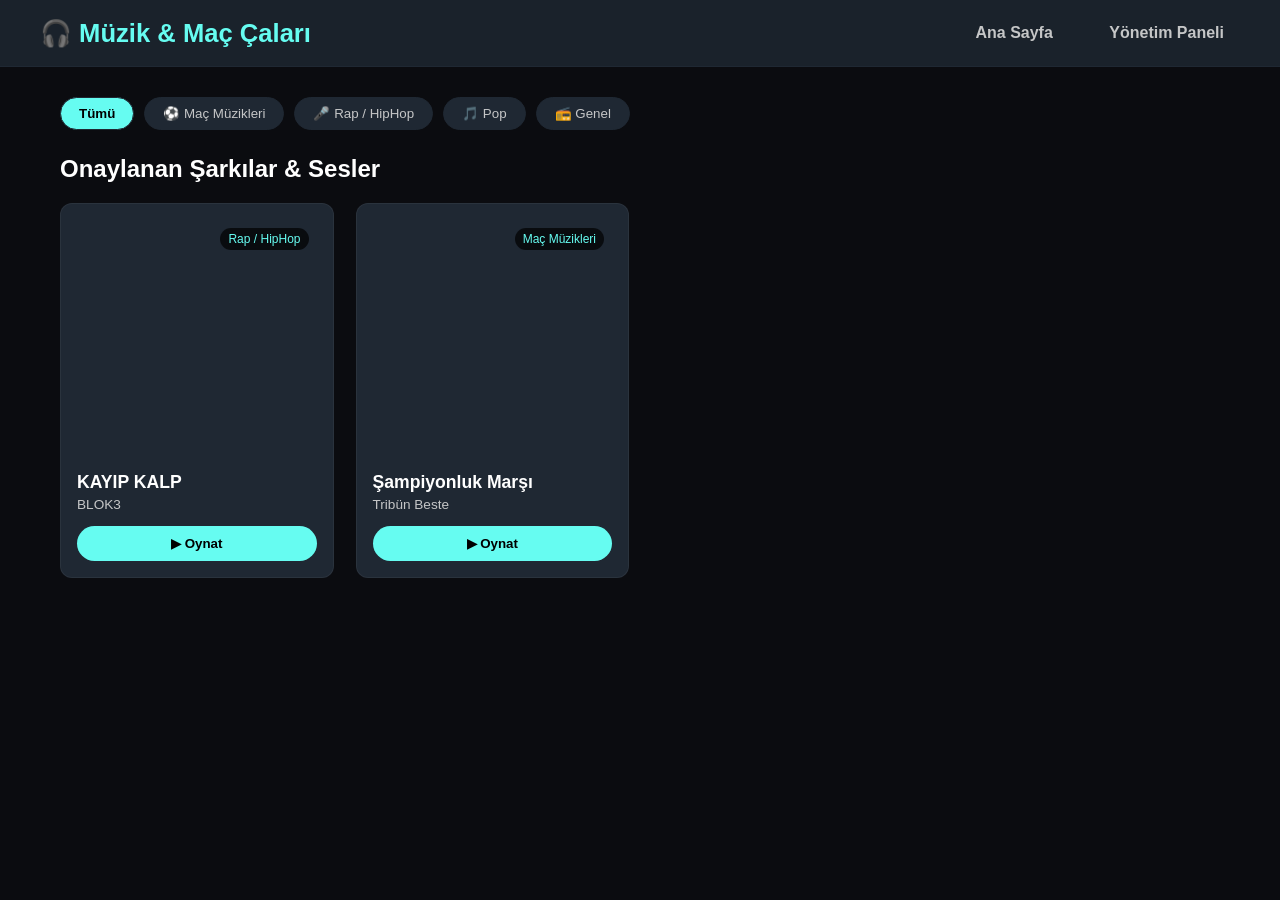
==== index.html @ 4236040e "Add files via upload" ====
﻿<!DOCTYPE html>
<html lang="tr">
<head>
    <meta charset="UTF-8">
    <meta name="viewport" content="width=device-width, initial-scale=1.0">
    <title>Gelişmiş Müzik Çalar</title>
    <link rel="stylesheet" href="style.css">
</head>
<body>
    <header>
        <h1>🎧 Müzik & Maç Çaları</h1>
        <div class="nav-links">
            <a href="index.html">Ana Sayfa</a>
            <a href="admin.html">Yönetim Paneli</a>
        </div>
    </header>

    <div class="container">
        <!-- Kategori Filtre Alanı -->
        <div class="filter-bar">
            <button class="filter-chip active" onclick="filterCategory('Tümü', this)">Tümü</button>
            <button class="filter-chip" onclick="filterCategory('Maç Müzikleri', this)">⚽ Maç Müzikleri</button>
            <button class="filter-chip" onclick="filterCategory('Rap / HipHop', this)">🎤 Rap / HipHop</button>
            <button class="filter-chip" onclick="filterCategory('Pop', this)">🎵 Pop</button>
            <button class="filter-chip" onclick="filterCategory('Genel', this)">📻 Genel</button>
        </div>

        <h2 style="margin-bottom: 20px;">Onaylanan Şarkılar & Sesler</h2>
        <div id="songGrid" class="song-grid">
            <!-- Dinamik yüklenecektir -->
        </div>
    </div>

    <!-- Gizli HTML5 Audio Oynatıcı -->
    <audio id="globalAudioPlayer"></audio>

    <script src="app.js"></script>
    <script>
        document.addEventListener('DOMContentLoaded', () => {
            loadIndexSongs();
        });
    </script>
</body>
</html>
---- style.css ----
﻿:root {
  --bg-color: #0b0c10;
  --card-bg: #1f2833;
  --card-hover: #2c3531;
  --accent-color: #66fcf1;
  --accent-hover: #45a29e;
  --text-color: #ffffff;
  --text-muted: #c5c6c7;
  --border-color: #1f2833;
  --danger-color: #ff4d4d;
}

* {
  box-sizing: border-box;
  margin: 0;
  padding: 0;
  font-family: 'Inter', 'Segoe UI', Tahoma, Geneva, Verdana, sans-serif;
}

body {
  background-color: var(--bg-color);
  color: var(--text-color);
  min-height: 100vh;
  display: flex;
  flex-direction: column;
}

header {
  background: rgba(31, 40, 51, 0.8);
  backdrop-filter: blur(10px);
  padding: 18px 40px;
  display: flex;
  justify-content: space-between;
  align-items: center;
  border-bottom: 1px solid var(--border-color);
  position: sticky;
  top: 0;
  z-index: 100;
}

header h1 {
  font-size: 1.6rem;
  color: var(--accent-color);
  display: flex;
  align-items: center;
  gap: 10px;
}

.nav-links a {
  color: var(--text-muted);
  text-decoration: none;
  margin-left: 20px;
  font-weight: 600;
  transition: all 0.2s ease;
  padding: 8px 16px;
  border-radius: 20px;
}

.nav-links a:hover {
  color: var(--text-color);
  background: rgba(255, 255, 255, 0.1);
}

.container {
  max-width: 1200px;
  margin: 30px auto;
  padding: 0 20px;
  flex: 1;
  width: 100%;
}

.filter-bar {
  display: flex;
  gap: 10px;
  margin-bottom: 25px;
  flex-wrap: wrap;
}

.filter-chip {
  background: var(--card-bg);
  color: var(--text-muted);
  border: 1px solid var(--border-color);
  padding: 8px 18px;
  border-radius: 20px;
  cursor: pointer;
  font-weight: 500;
  transition: all 0.2s;
}

.filter-chip.active, .filter-chip:hover {
  background: var(--accent-color);
  color: #000;
  font-weight: bold;
}

.song-grid {
  display: grid;
  grid-template-columns: repeat(auto-fill, minmax(230px, 1fr));
  gap: 22px;
  margin-bottom: 40px;
}

.song-card {
  background-color: var(--card-bg);
  border-radius: 12px;
  padding: 16px;
  transition: all 0.3s ease;
  display: flex;
  flex-direction: column;
  border: 1px solid rgba(255,255,255,0.05);
}

.song-card:hover {
  transform: translateY(-6px);
  box-shadow: 0 10px 20px rgba(0,0,0,0.5);
}

.song-cover-container {
  position: relative;
  width: 100%;
  aspect-ratio: 1;
  margin-bottom: 12px;
  border-radius: 8px;
  overflow: hidden;
}

.song-cover {
  width: 100%;
  height: 100%;
  object-fit: cover;
}

.category-tag {
  position: absolute;
  top: 8px;
  right: 8px;
  background: rgba(0,0,0,0.7);
  color: var(--accent-color);
  font-size: 0.75rem;
  padding: 4px 8px;
  border-radius: 12px;
  backdrop-filter: blur(4px);
}

.song-info h3 {
  font-size: 1.1rem;
  margin-bottom: 4px;
  white-space: nowrap;
  overflow: hidden;
  text-overflow: ellipsis;
}

.song-info p {
  color: var(--text-muted);
  font-size: 0.85rem;
  margin-bottom: 14px;
}

.play-btn {
  background-color: var(--accent-color);
  color: #000;
  border: none;
  padding: 10px;
  border-radius: 25px;
  font-weight: bold;
  cursor: pointer;
  display: flex;
  align-items: center;
  justify-content: center;
  gap: 8px;
  transition: all 0.2s;
  width: 100%;
  margin-top: auto;
}

.play-btn:hover {
  background-color: var(--accent-hover);
  transform: scale(1.02);
}

/* Modal ve Login */
.login-overlay {
  position: fixed;
  top: 0; left: 0; width: 100%; height: 100%;
  background: rgba(0, 0, 0, 0.9);
  display: flex; justify-content: center; align-items: center;
  z-index: 1000;
}

.login-box {
  background: var(--card-bg);
  padding: 35px;
  border-radius: 12px;
  width: 100%; max-width: 380px;
  border: 1px solid var(--border-color);
}

.login-box input {
  width: 100%;
  padding: 12px;
  margin: 15px 0;
  background: #0b0c10;
  border: 1px solid var(--border-color);
  border-radius: 6px;
  color: var(--text-color);
}

.btn {
  background-color: var(--accent-color);
  color: #000;
  border: none;
  padding: 12px;
  border-radius: 6px;
  font-weight: bold;
  cursor: pointer;
  width: 100%;
  transition: background 0.2s;
}

.btn:hover { background-color: var(--accent-hover); }

.admin-panel { display: none; }
.admin-section {
  background: var(--card-bg);
  padding: 24px;
  border-radius: 12px;
  margin-bottom: 25px;
  border: 1px solid var(--border-color);
}

.form-group { margin-bottom: 15px; }
.form-group label { display: block; margin-bottom: 6px; color: var(--text-muted); font-size: 0.85rem; }
.form-group input, .form-group select {
  width: 100%;
  padding: 10px;
  background: #0b0c10;
  border: 1px solid var(--border-color);
  border-radius: 6px;
  color: var(--text-color);
}

.download-helper {
  background: rgba(102, 252, 241, 0.1);
  border: 1px dashed var(--accent-color);
  padding: 12px;
  border-radius: 8px;
  margin-bottom: 15px;
  font-size: 0.85rem;
}
.download-helper a { color: var(--accent-color); font-weight: bold; text-decoration: underline; }

.toggle-container { display: flex; align-items: center; gap: 12px; margin: 15px 0; }
.switch { position: relative; width: 50px; height: 26px; }
.switch input { opacity: 0; width: 0; height: 0; }
.slider {
  position: absolute; cursor: pointer; top: 0; left: 0; right: 0; bottom: 0;
  background-color: #555; transition: .3s; border-radius: 26px;
}
.slider:before {
  position: absolute; content: ""; height: 20px; width: 20px; left: 3px; bottom: 3px;
  background-color: white; transition: .3s; border-radius: 50%;
}
input:checked + .slider { background-color: var(--accent-color); }
input:checked + .slider:before { transform: translateX(24px); }

table { width: 100%; border-collapse: collapse; margin-top: 15px; }
th, td { padding: 12px; text-align: left; border-bottom: 1px solid var(--border-color); }
th { color: var(--text-muted); }

.btn-danger {
  background-color: var(--danger-color);
  color: #fff; border: none; padding: 6px 12px; border-radius: 4px; cursor: pointer;
}
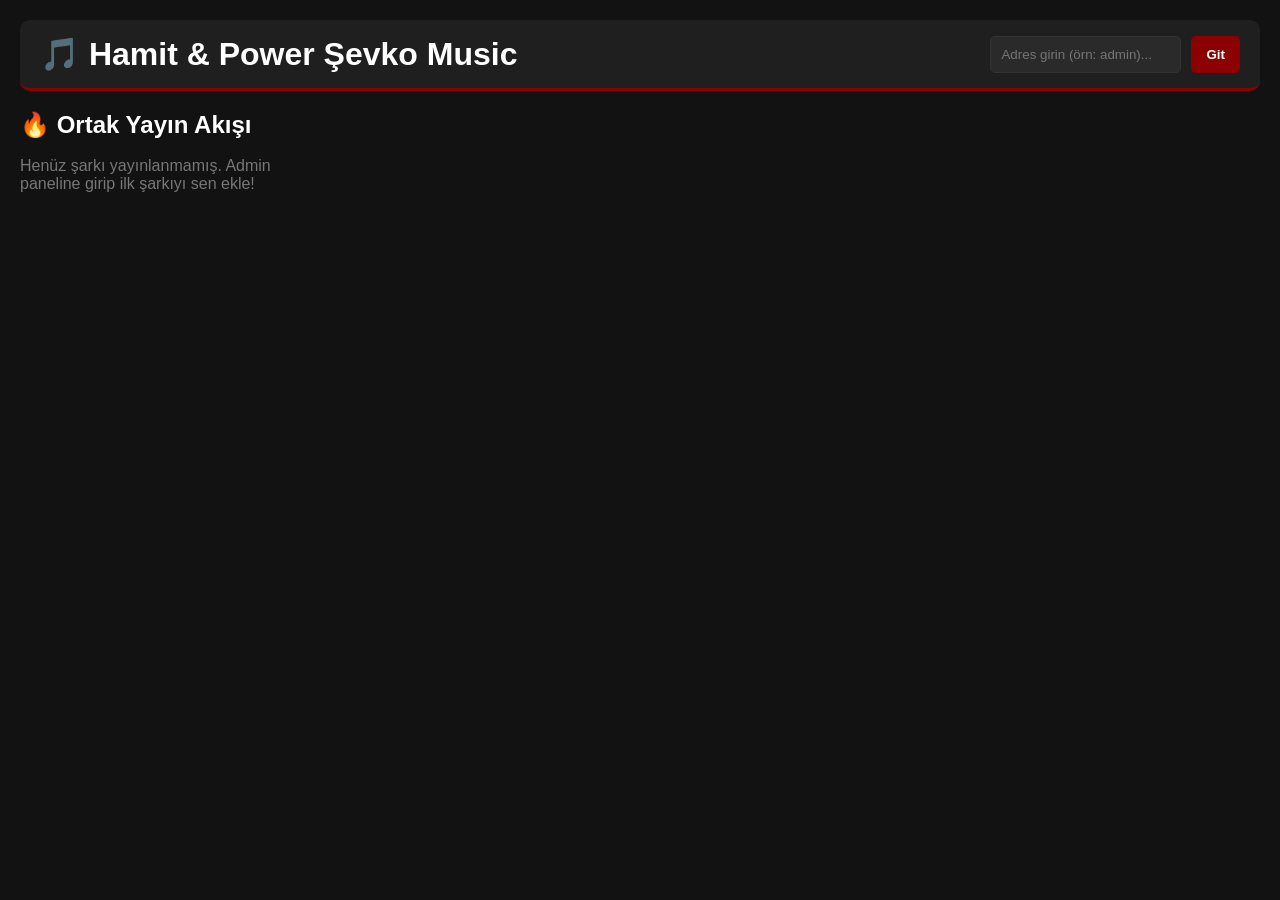
==== commit 8fbd99e8: "Add files via upload" ====
--- a/index.html
+++ b/index.html
@@ -3,42 +3,228 @@
 <head>
     <meta charset="UTF-8">
     <meta name="viewport" content="width=device-width, initial-scale=1.0">
-    <title>Gelişmiş Müzik Çalar</title>
-    <link rel="stylesheet" href="style.css">
+    <title>Hamit & Power Şevko Music Platform</title>
+    <style>
+        * {
+            box-sizing: border-box;
+            margin: 0;
+            padding: 0;
+            font-family: 'Segoe UI', Tahoma, Geneva, Verdana, sans-serif;
+        }
+
+        body {
+            background-color: #121212;
+            color: #ffffff;
+            padding: 20px;
+        }
+
+        .header {
+            display: flex;
+            justify-content: space-between;
+            align-items: center;
+            padding: 15px 20px;
+            background-color: #1f1f1f;
+            border-radius: 10px;
+            margin-bottom: 20px;
+            border-bottom: 3px solid #8b0000;
+        }
+
+        .nav-bar {
+            display: flex;
+            gap: 10px;
+        }
+
+        input[type="text"] {
+            padding: 10px;
+            border-radius: 5px;
+            border: 1px solid #333;
+            background-color: #2a2a2a;
+            color: #fff;
+            outline: none;
+        }
+
+        button {
+            padding: 10px 15px;
+            border-radius: 5px;
+            border: none;
+            background-color: #8b0000; /* Kan Kırmızısı */
+            color: white;
+            font-weight: bold;
+            cursor: pointer;
+            transition: 0.2s;
+        }
+
+        button:hover {
+            background-color: #b22222;
+        }
+
+        .admin-panel {
+            display: none;
+            background-color: #1f1f1f;
+            padding: 20px;
+            border-radius: 10px;
+            margin-bottom: 25px;
+            border: 2px solid #8b0000;
+        }
+
+        .form-group {
+            margin-bottom: 12px;
+            display: flex;
+            flex-direction: column;
+            gap: 5px;
+        }
+
+        .music-grid {
+            display: grid;
+            grid-template-columns: repeat(auto-fill, minmax(280px, 1fr));
+            gap: 20px;
+        }
+
+        .music-card {
+            background-color: #181818;
+            padding: 15px;
+            border-radius: 10px;
+            display: flex;
+            flex-direction: column;
+            gap: 10px;
+            border: 1px solid #282828;
+            box-shadow: 0 4px 6px rgba(0,0,0,0.3);
+        }
+
+        .music-card iframe {
+            width: 100%;
+            height: 180px;
+            border-radius: 8px;
+            border: none;
+        }
+
+        .tag {
+            background-color: #8b0000;
+            font-size: 12px;
+            padding: 3px 8px;
+            border-radius: 4px;
+            width: fit-content;
+            font-weight: bold;
+        }
+    </style>
 </head>
 <body>
-    <header>
-        <h1>🎧 Müzik & Maç Çaları</h1>
-        <div class="nav-links">
-            <a href="index.html">Ana Sayfa</a>
-            <a href="admin.html">Yönetim Paneli</a>
-        </div>
-    </header>
-
-    <div class="container">
-        <!-- Kategori Filtre Alanı -->
-        <div class="filter-bar">
-            <button class="filter-chip active" onclick="filterCategory('Tümü', this)">Tümü</button>
-            <button class="filter-chip" onclick="filterCategory('Maç Müzikleri', this)">⚽ Maç Müzikleri</button>
-            <button class="filter-chip" onclick="filterCategory('Rap / HipHop', this)">🎤 Rap / HipHop</button>
-            <button class="filter-chip" onclick="filterCategory('Pop', this)">🎵 Pop</button>
-            <button class="filter-chip" onclick="filterCategory('Genel', this)">📻 Genel</button>
-        </div>
-
-        <h2 style="margin-bottom: 20px;">Onaylanan Şarkılar & Sesler</h2>
-        <div id="songGrid" class="song-grid">
-            <!-- Dinamik yüklenecektir -->
+
+    <div class="header">
+        <h1>🎵 Hamit & Power Şevko Music</h1>
+        <div class="nav-bar">
+            <input type="text" id="urlInput" placeholder="Adres girin (örn: admin)...">
+            <button onclick="checkRoute()">Git</button>
         </div>
     </div>
 
-    <!-- Gizli HTML5 Audio Oynatıcı -->
-    <audio id="globalAudioPlayer"></audio>
-
-    <script src="app.js"></script>
+    <!-- ADMIN PANEL -->
+    <div id="adminPanel" class="admin-panel">
+        <h2>🛠️ Power Şevko & Admin Şarkı Yayınlama Paneli</h2>
+        <p style="color:#aaa; font-size:13px; margin-bottom:15px;">YouTube linkini gir, kapak resmini otomatik al ve herkeste paylaş!</p>
+        <div class="form-group">
+            <label>Şarkı / Video Adı:</label>
+            <input type="text" id="songTitle" placeholder="Örn: Efsane Parça">
+        </div>
+        <div class="form-group">
+            <label>Sanatçı / Kanal:</label>
+            <input type="text" id="songArtist" placeholder="Örn: Power Şevko Mix">
+        </div>
+        <div class="form-group">
+            <label>YouTube Video Linki:</label>
+            <input type="text" id="youtubeUrl" placeholder="https://www.youtube.com/watch?v=...">
+        </div>
+        <button onclick="publishSong()">📥 İndir ve Paylaş (Yayınla)</button>
+    </div>
+
+    <!-- MÜZİK AKIŞI -->
+    <h2>🔥 Ortak Yayın Akışı</h2>
+    <br>
+    <div class="music-grid" id="musicContainer">
+        <!-- Şarkılar buraya dinamik eklenecek -->
+    </div>
+
     <script>
-        document.addEventListener('DOMContentLoaded', () => {
-            loadIndexSongs();
-        });
+        let songs = JSON.parse(localStorage.getItem('published_songs_power_sevko')) || [];
+
+        function renderSongs() {
+            const container = document.getElementById('musicContainer');
+            container.innerHTML = '';
+            
+            if(songs.length === 0) {
+                container.innerHTML = '<p style="color:#777;">Henüz şarkı yayınlanmamış. Admin paneline girip ilk şarkıyı sen ekle!</p>';
+                return;
+            }
+
+            songs.forEach(song => {
+                const card = document.createElement('div');
+                card.className = 'music-card';
+                card.innerHTML = `
+                    <span class="tag">Power Şevko Onaylı</span>
+                    <iframe src="https://www.youtube.com/embed/${song.videoId}" allowfullscreen></iframe>
+                    <h3>${song.title}</h3>
+                    <p style="color:#aaa;">${song.artist}</p>
+                    <small style="color:#666; word-break: break-all;">Kapak: ${song.thumbnail}</small>
+                `;
+                container.appendChild(card);
+            });
+        }
+
+        function checkRoute() {
+            const input = document.getElementById('urlInput').value.trim();
+            if (input.toLowerCase() === 'admin') {
+                const pass = prompt("Power Şevko / Admin Şifresini Girin:");
+                if (pass === "Hamit 2015") {
+                    document.getElementById('adminPanel').style.display = 'block';
+                    alert("Admin girişi başarılı! Hoş geldin.");
+                } else {
+                    alert("Hatalı Şifre!");
+                }
+            } else {
+                document.getElementById('adminPanel').style.display = 'none';
+                alert("Geçersiz sayfa veya adres!");
+            }
+        }
+
+        function extractYouTubeId(url) {
+            const regExp = /^.*(youtu.be\/|v\/|u\/\w\/|embed\/|watch\?v=|\&v=)([^#\&\?]*).*/;
+            const match = url.match(regExp);
+            return (match && match[2].length === 11) ? match[2] : null;
+        }
+
+        function publishSong() {
+            const title = document.getElementById('songTitle').value.trim();
+            const artist = document.getElementById('songArtist').value.trim();
+            const url = document.getElementById('youtubeUrl').value.trim();
+            
+            const videoId = extractYouTubeId(url);
+
+            if (!title || !artist || !videoId) {
+                alert("Lütfen tüm alanları eksiksiz doldurun ve geçerli bir YouTube linki girin!");
+                return;
+            }
+
+            const thumbnailUrl = `https://img.youtube.com/vi/${videoId}/hqdefault.jpg`;
+
+            const newSong = {
+                title: title,
+                artist: artist,
+                videoId: videoId,
+                thumbnail: thumbnailUrl
+            };
+
+            songs.unshift(newSong);
+            localStorage.setItem('published_songs_power_sevko', JSON.stringify(songs));
+            renderSongs();
+
+            document.getElementById('songTitle').value = '';
+            document.getElementById('songArtist').value = '';
+            document.getElementById('youtubeUrl').value = '';
+
+            alert("Şarkı başarıyla indirildi, kapak resmi çekildi ve herkesle paylaşıldı!");
+        }
+
+        renderSongs();
     </script>
 </body>
 </html>
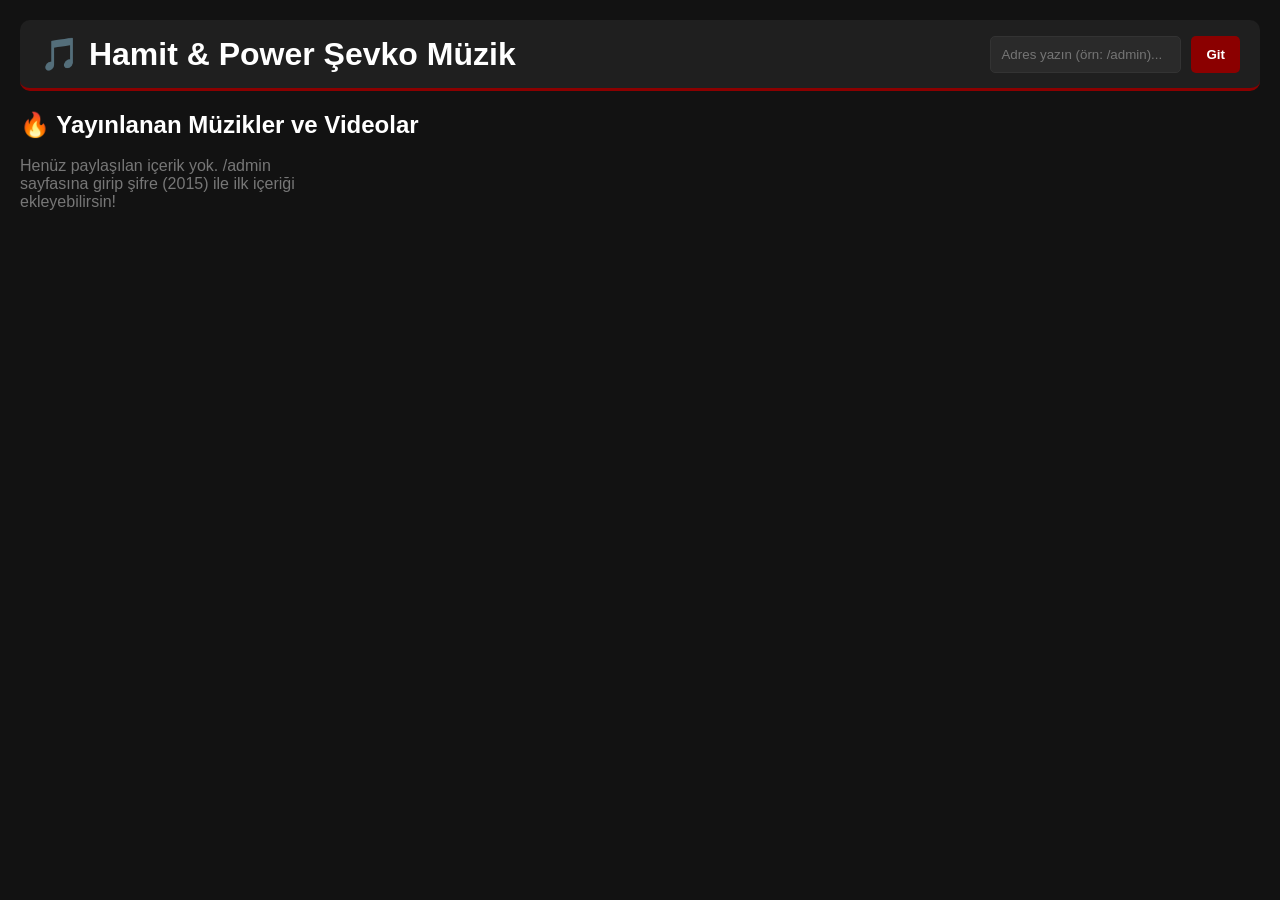
==== commit 5cf19909: "Add files via upload" ====
--- a/index.html
+++ b/index.html
@@ -3,228 +3,38 @@
 <head>
     <meta charset="UTF-8">
     <meta name="viewport" content="width=device-width, initial-scale=1.0">
-    <title>Hamit & Power Şevko Music Platform</title>
-    <style>
-        * {
-            box-sizing: border-box;
-            margin: 0;
-            padding: 0;
-            font-family: 'Segoe UI', Tahoma, Geneva, Verdana, sans-serif;
-        }
-
-        body {
-            background-color: #121212;
-            color: #ffffff;
-            padding: 20px;
-        }
-
-        .header {
-            display: flex;
-            justify-content: space-between;
-            align-items: center;
-            padding: 15px 20px;
-            background-color: #1f1f1f;
-            border-radius: 10px;
-            margin-bottom: 20px;
-            border-bottom: 3px solid #8b0000;
-        }
-
-        .nav-bar {
-            display: flex;
-            gap: 10px;
-        }
-
-        input[type="text"] {
-            padding: 10px;
-            border-radius: 5px;
-            border: 1px solid #333;
-            background-color: #2a2a2a;
-            color: #fff;
-            outline: none;
-        }
-
-        button {
-            padding: 10px 15px;
-            border-radius: 5px;
-            border: none;
-            background-color: #8b0000; /* Kan Kırmızısı */
-            color: white;
-            font-weight: bold;
-            cursor: pointer;
-            transition: 0.2s;
-        }
-
-        button:hover {
-            background-color: #b22222;
-        }
-
-        .admin-panel {
-            display: none;
-            background-color: #1f1f1f;
-            padding: 20px;
-            border-radius: 10px;
-            margin-bottom: 25px;
-            border: 2px solid #8b0000;
-        }
-
-        .form-group {
-            margin-bottom: 12px;
-            display: flex;
-            flex-direction: column;
-            gap: 5px;
-        }
-
-        .music-grid {
-            display: grid;
-            grid-template-columns: repeat(auto-fill, minmax(280px, 1fr));
-            gap: 20px;
-        }
-
-        .music-card {
-            background-color: #181818;
-            padding: 15px;
-            border-radius: 10px;
-            display: flex;
-            flex-direction: column;
-            gap: 10px;
-            border: 1px solid #282828;
-            box-shadow: 0 4px 6px rgba(0,0,0,0.3);
-        }
-
-        .music-card iframe {
-            width: 100%;
-            height: 180px;
-            border-radius: 8px;
-            border: none;
-        }
-
-        .tag {
-            background-color: #8b0000;
-            font-size: 12px;
-            padding: 3px 8px;
-            border-radius: 4px;
-            width: fit-content;
-            font-weight: bold;
-        }
-    </style>
+    <title>Hamit & Power Şevko Müzik Platformu</title>
+    <link rel="stylesheet" href="stil.css">
 </head>
 <body>
-
     <div class="header">
-        <h1>🎵 Hamit & Power Şevko Music</h1>
+        <h1>🎵 Hamit & Power Şevko Müzik</h1>
         <div class="nav-bar">
-            <input type="text" id="urlInput" placeholder="Adres girin (örn: admin)...">
+            <input type="text" id="urlInput" placeholder="Adres yazın (örn: /admin)..." onkeydown="if(event.key==='Enter') checkRoute()">
             <button onclick="checkRoute()">Git</button>
         </div>
     </div>
-
-    <!-- ADMIN PANEL -->
-    <div id="adminPanel" class="admin-panel">
-        <h2>🛠️ Power Şevko & Admin Şarkı Yayınlama Paneli</h2>
-        <p style="color:#aaa; font-size:13px; margin-bottom:15px;">YouTube linkini gir, kapak resmini otomatik al ve herkeste paylaş!</p>
-        <div class="form-group">
-            <label>Şarkı / Video Adı:</label>
-            <input type="text" id="songTitle" placeholder="Örn: Efsane Parça">
-        </div>
-        <div class="form-group">
-            <label>Sanatçı / Kanal:</label>
-            <input type="text" id="songArtist" placeholder="Örn: Power Şevko Mix">
-        </div>
-        <div class="form-group">
-            <label>YouTube Video Linki:</label>
-            <input type="text" id="youtubeUrl" placeholder="https://www.youtube.com/watch?v=...">
-        </div>
-        <button onclick="publishSong()">📥 İndir ve Paylaş (Yayınla)</button>
-    </div>
-
-    <!-- MÜZİK AKIŞI -->
-    <h2>🔥 Ortak Yayın Akışı</h2>
+    <h2>🔥 Yayınlanan Müzikler ve Videolar</h2>
     <br>
-    <div class="music-grid" id="musicContainer">
-        <!-- Şarkılar buraya dinamik eklenecek -->
-    </div>
-
+    <div class="music-grid" id="musicContainer"></div>
+    <script src="uygulama.js"></script>
     <script>
-        let songs = JSON.parse(localStorage.getItem('published_songs_power_sevko')) || [];
-
-        function renderSongs() {
-            const container = document.getElementById('musicContainer');
-            container.innerHTML = '';
-            
-            if(songs.length === 0) {
-                container.innerHTML = '<p style="color:#777;">Henüz şarkı yayınlanmamış. Admin paneline girip ilk şarkıyı sen ekle!</p>';
-                return;
+        window.onload = function() {
+            // Eğer URL'de /admin varsa direkt admin sayfasına yönlendir
+            if (window.location.pathname.endsWith('admin') || window.location.search.includes('admin')) {
+                window.location.href = 'admin.html';
             }
-
-            songs.forEach(song => {
-                const card = document.createElement('div');
-                card.className = 'music-card';
-                card.innerHTML = `
-                    <span class="tag">Power Şevko Onaylı</span>
-                    <iframe src="https://www.youtube.com/embed/${song.videoId}" allowfullscreen></iframe>
-                    <h3>${song.title}</h3>
-                    <p style="color:#aaa;">${song.artist}</p>
-                    <small style="color:#666; word-break: break-all;">Kapak: ${song.thumbnail}</small>
-                `;
-                container.appendChild(card);
-            });
+            renderPublicSongs();
         }
 
         function checkRoute() {
-            const input = document.getElementById('urlInput').value.trim();
-            if (input.toLowerCase() === 'admin') {
-                const pass = prompt("Power Şevko / Admin Şifresini Girin:");
-                if (pass === "Hamit 2015") {
-                    document.getElementById('adminPanel').style.display = 'block';
-                    alert("Admin girişi başarılı! Hoş geldin.");
-                } else {
-                    alert("Hatalı Şifre!");
-                }
+            const input = document.getElementById('urlInput').value.trim().toLowerCase();
+            if (input === '/admin' || input === 'admin') {
+                window.location.href = 'admin.html';
             } else {
-                document.getElementById('adminPanel').style.display = 'none';
-                alert("Geçersiz sayfa veya adres!");
+                alert("Geçersiz adres! Admin için '/admin' yazmalısınız.");
             }
         }
-
-        function extractYouTubeId(url) {
-            const regExp = /^.*(youtu.be\/|v\/|u\/\w\/|embed\/|watch\?v=|\&v=)([^#\&\?]*).*/;
-            const match = url.match(regExp);
-            return (match && match[2].length === 11) ? match[2] : null;
-        }
-
-        function publishSong() {
-            const title = document.getElementById('songTitle').value.trim();
-            const artist = document.getElementById('songArtist').value.trim();
-            const url = document.getElementById('youtubeUrl').value.trim();
-            
-            const videoId = extractYouTubeId(url);
-
-            if (!title || !artist || !videoId) {
-                alert("Lütfen tüm alanları eksiksiz doldurun ve geçerli bir YouTube linki girin!");
-                return;
-            }
-
-            const thumbnailUrl = `https://img.youtube.com/vi/${videoId}/hqdefault.jpg`;
-
-            const newSong = {
-                title: title,
-                artist: artist,
-                videoId: videoId,
-                thumbnail: thumbnailUrl
-            };
-
-            songs.unshift(newSong);
-            localStorage.setItem('published_songs_power_sevko', JSON.stringify(songs));
-            renderSongs();
-
-            document.getElementById('songTitle').value = '';
-            document.getElementById('songArtist').value = '';
-            document.getElementById('youtubeUrl').value = '';
-
-            alert("Şarkı başarıyla indirildi, kapak resmi çekildi ve herkesle paylaşıldı!");
-        }
-
-        renderSongs();
     </script>
 </body>
 </html>
--- a/stil.css
+++ b/stil.css
@@ -0,0 +1,12 @@
+﻿* { box-sizing: border-box; margin: 0; padding: 0; font-family: 'Segoe UI', Tahoma, Geneva, Verdana, sans-serif; }
+body { background-color: #121212; color: #ffffff; padding: 20px; }
+.header { display: flex; justify-content: space-between; align-items: center; padding: 15px 20px; background-color: #1f1f1f; border-radius: 10px; margin-bottom: 20px; border-bottom: 3px solid #8b0000; }
+.nav-bar { display: flex; gap: 10px; }
+input[type="text"], input[type="password"] { padding: 10px; border-radius: 5px; border: 1px solid #333; background-color: #2a2a2a; color: #fff; outline: none; width: 100%; }
+button { padding: 10px 15px; border-radius: 5px; border: none; background-color: #8b0000; color: white; font-weight: bold; cursor: pointer; transition: 0.2s; }
+button:hover { background-color: #b22222; }
+.admin-panel { background-color: #1f1f1f; padding: 20px; border-radius: 10px; margin-bottom: 25px; border: 2px solid #8b0000; max-width: 600px; margin: 20px auto; }
+.form-group { margin-bottom: 12px; display: flex; flex-direction: column; gap: 5px; }
+.music-grid { display: display; display: grid; grid-template-columns: repeat(auto-fill, minmax(280px, 1fr)); gap: 20px; }
+.music-card { background-color: #181818; padding: 15px; border-radius: 10px; display: flex; flex-direction: column; gap: 10px; border: 1px solid #282828; box-shadow: 0 4px 6px rgba(0,0,0,0.3); }
+.tag { background-color: #8b0000; font-size: 12px; padding: 3px 8px; border-radius: 4px; width: fit-content; font-weight: bold; }
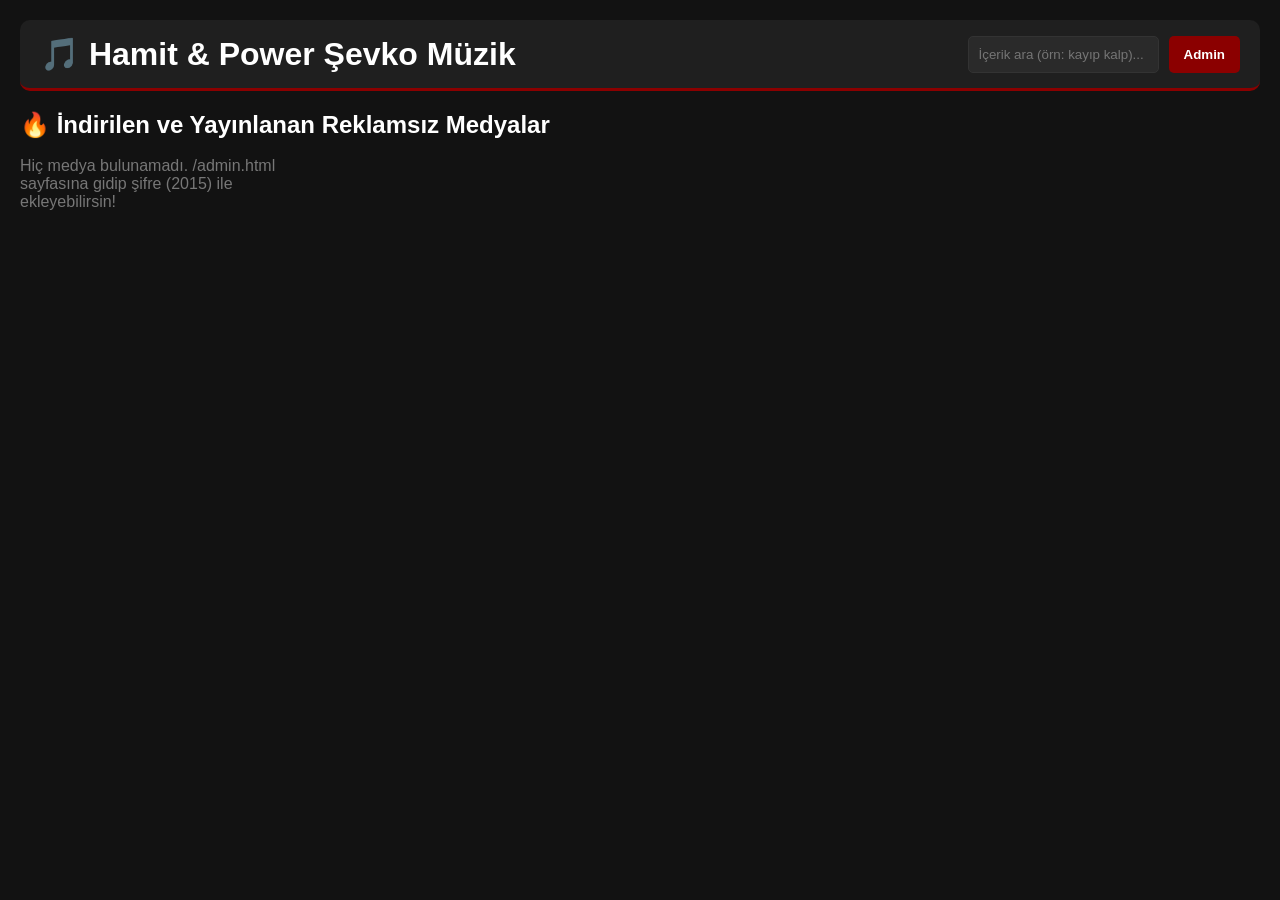
==== commit 5590cbdd: "Add files via upload" ====
--- a/index.html
+++ b/index.html
@@ -10,31 +10,16 @@
     <div class="header">
         <h1>🎵 Hamit & Power Şevko Müzik</h1>
         <div class="nav-bar">
-            <input type="text" id="urlInput" placeholder="Adres yazın (örn: /admin)..." onkeydown="if(event.key==='Enter') checkRoute()">
-            <button onclick="checkRoute()">Git</button>
+            <input type="text" id="searchInput" placeholder="İçerik ara (örn: kayıp kalp)..." oninput="filterSongs()">
+            <button onclick="window.location.href='admin.html'">Admin</button>
         </div>
     </div>
-    <h2>🔥 Yayınlanan Müzikler ve Videolar</h2>
+    <h2>🔥 İndirilen ve Yayınlanan Reklamsız Medyalar</h2>
     <br>
     <div class="music-grid" id="musicContainer"></div>
     <script src="uygulama.js"></script>
     <script>
-        window.onload = function() {
-            // Eğer URL'de /admin varsa direkt admin sayfasına yönlendir
-            if (window.location.pathname.endsWith('admin') || window.location.search.includes('admin')) {
-                window.location.href = 'admin.html';
-            }
-            renderPublicSongs();
-        }
-
-        function checkRoute() {
-            const input = document.getElementById('urlInput').value.trim().toLowerCase();
-            if (input === '/admin' || input === 'admin') {
-                window.location.href = 'admin.html';
-            } else {
-                alert("Geçersiz adres! Admin için '/admin' yazmalısınız.");
-            }
-        }
+        window.onload = function() { renderPublicSongs(); }
     </script>
 </body>
 </html>
--- a/stil.css
+++ b/stil.css
@@ -7,6 +7,6 @@
 button:hover { background-color: #b22222; }
 .admin-panel { background-color: #1f1f1f; padding: 20px; border-radius: 10px; margin-bottom: 25px; border: 2px solid #8b0000; max-width: 600px; margin: 20px auto; }
 .form-group { margin-bottom: 12px; display: flex; flex-direction: column; gap: 5px; }
-.music-grid { display: display; display: grid; grid-template-columns: repeat(auto-fill, minmax(280px, 1fr)); gap: 20px; }
+.music-grid { display: grid; grid-template-columns: repeat(auto-fill, minmax(280px, 1fr)); gap: 20px; }
 .music-card { background-color: #181818; padding: 15px; border-radius: 10px; display: flex; flex-direction: column; gap: 10px; border: 1px solid #282828; box-shadow: 0 4px 6px rgba(0,0,0,0.3); }
 .tag { background-color: #8b0000; font-size: 12px; padding: 3px 8px; border-radius: 4px; width: fit-content; font-weight: bold; }
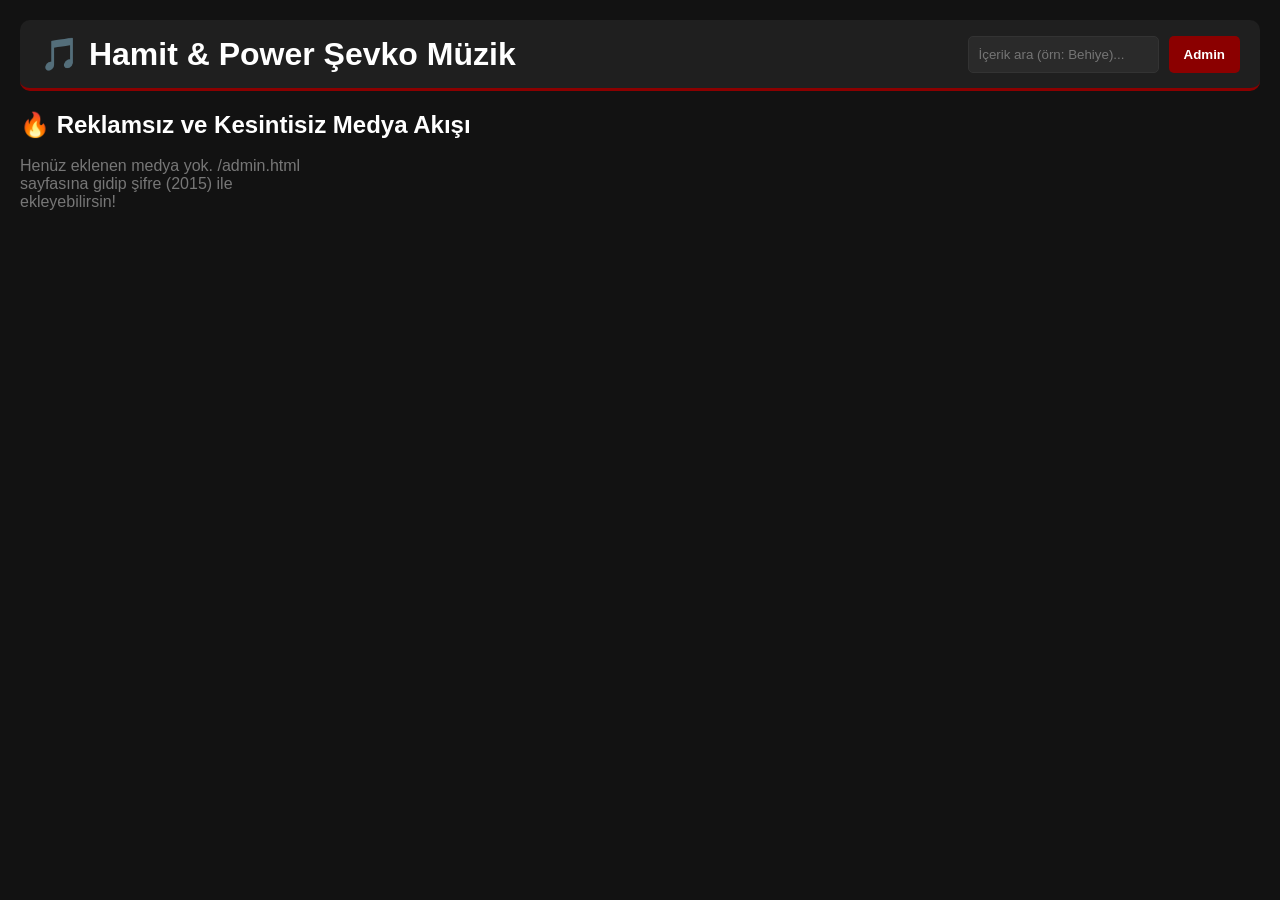
==== commit bb01e34d: "Add files via upload" ====
--- a/index.html
+++ b/index.html
@@ -10,11 +10,11 @@
     <div class="header">
         <h1>🎵 Hamit & Power Şevko Müzik</h1>
         <div class="nav-bar">
-            <input type="text" id="searchInput" placeholder="İçerik ara (örn: kayıp kalp)..." oninput="filterSongs()">
+            <input type="text" id="searchInput" placeholder="İçerik ara (örn: Behiye)..." oninput="filterSongs()">
             <button onclick="window.location.href='admin.html'">Admin</button>
         </div>
     </div>
-    <h2>🔥 İndirilen ve Yayınlanan Reklamsız Medyalar</h2>
+    <h2>🔥 Reklamsız ve Kesintisiz Medya Akışı</h2>
     <br>
     <div class="music-grid" id="musicContainer"></div>
     <script src="uygulama.js"></script>
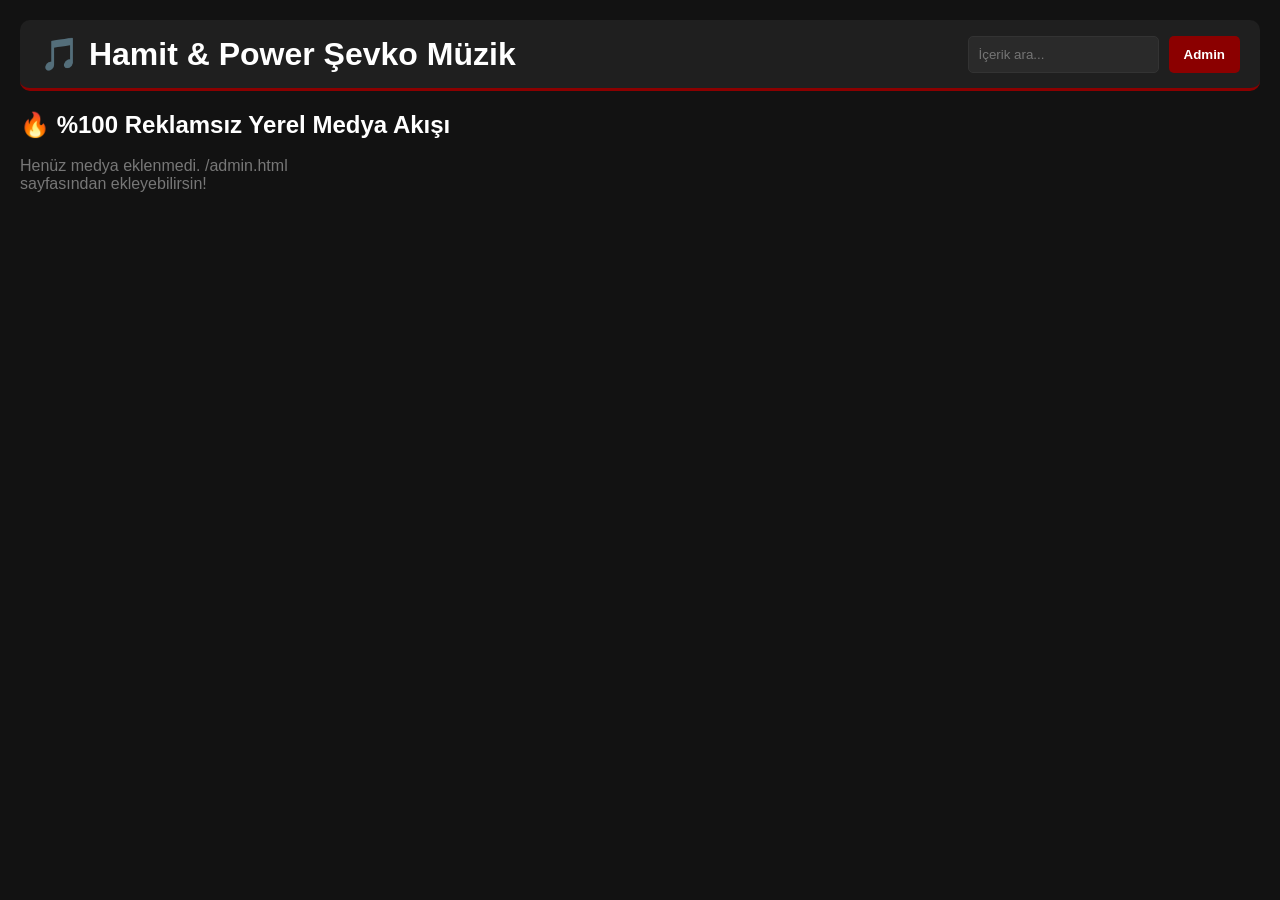
==== commit 99429853: "Add files via upload" ====
--- a/index.html
+++ b/index.html
@@ -10,11 +10,11 @@
     <div class="header">
         <h1>🎵 Hamit & Power Şevko Müzik</h1>
         <div class="nav-bar">
-            <input type="text" id="searchInput" placeholder="İçerik ara (örn: Behiye)..." oninput="filterSongs()">
+            <input type="text" id="searchInput" placeholder="İçerik ara..." oninput="filterSongs()">
             <button onclick="window.location.href='admin.html'">Admin</button>
         </div>
     </div>
-    <h2>🔥 Reklamsız ve Kesintisiz Medya Akışı</h2>
+    <h2>🔥 %100 Reklamsız Yerel Medya Akışı</h2>
     <br>
     <div class="music-grid" id="musicContainer"></div>
     <script src="uygulama.js"></script>
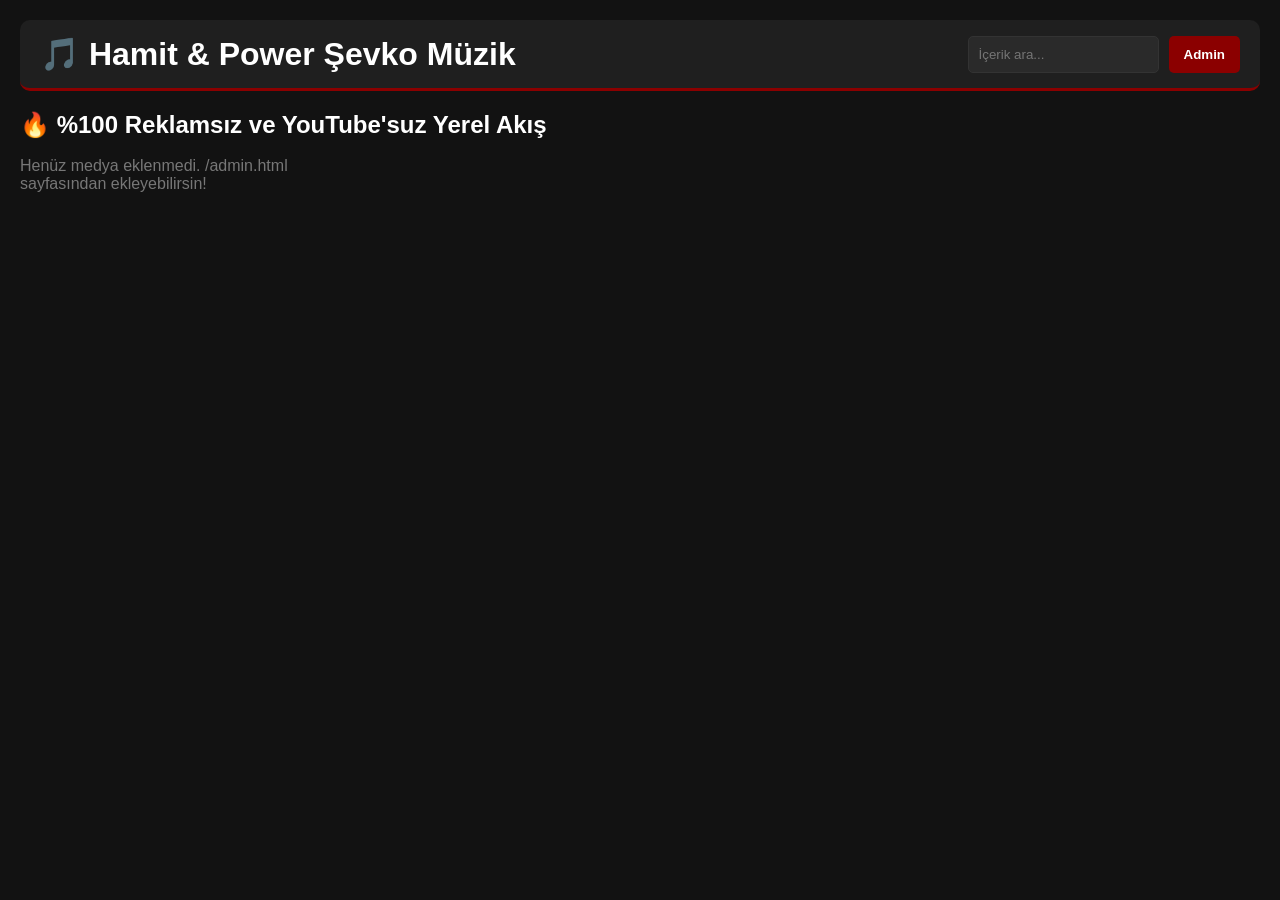
==== commit ef78352d: "Add files via upload" ====
--- a/index.html
+++ b/index.html
@@ -14,7 +14,7 @@
             <button onclick="window.location.href='admin.html'">Admin</button>
         </div>
     </div>
-    <h2>🔥 %100 Reklamsız Yerel Medya Akışı</h2>
+    <h2>🔥 %100 Reklamsız ve YouTube'suz Yerel Akış</h2>
     <br>
     <div class="music-grid" id="musicContainer"></div>
     <script src="uygulama.js"></script>
